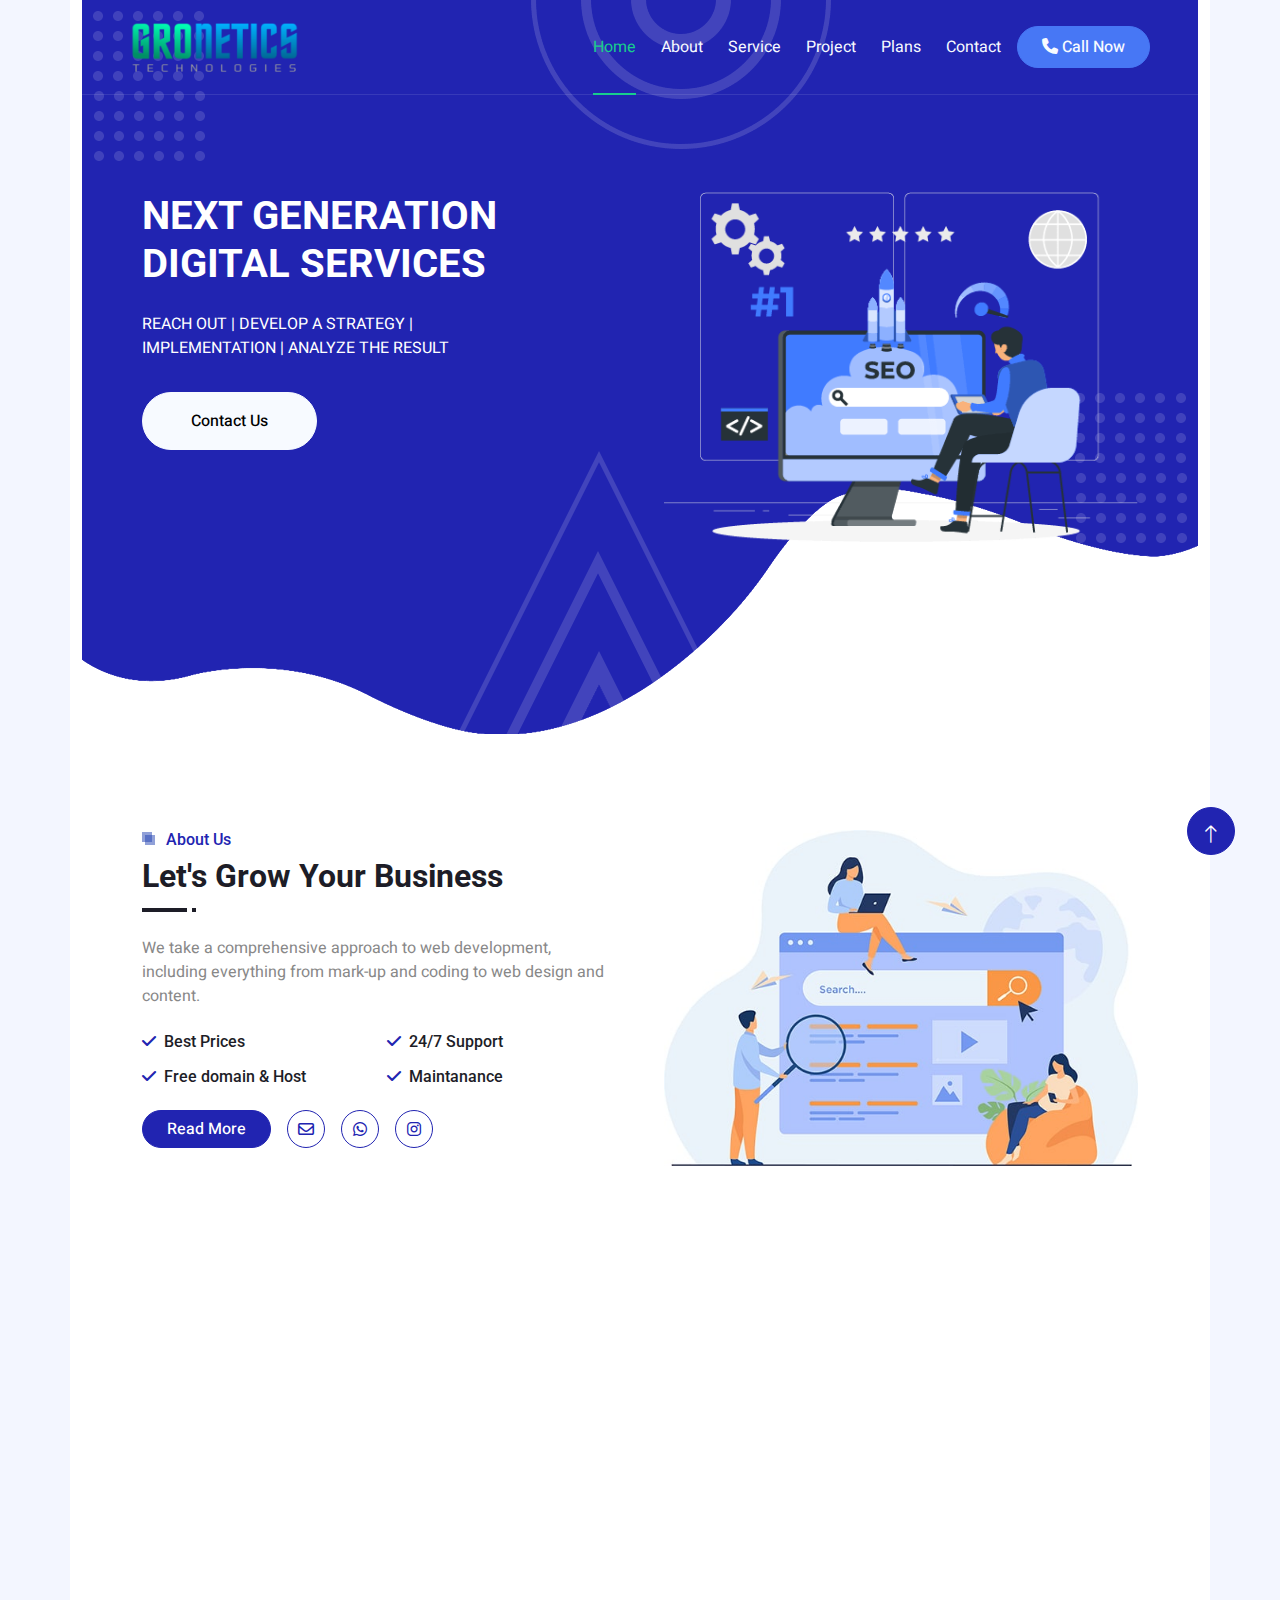
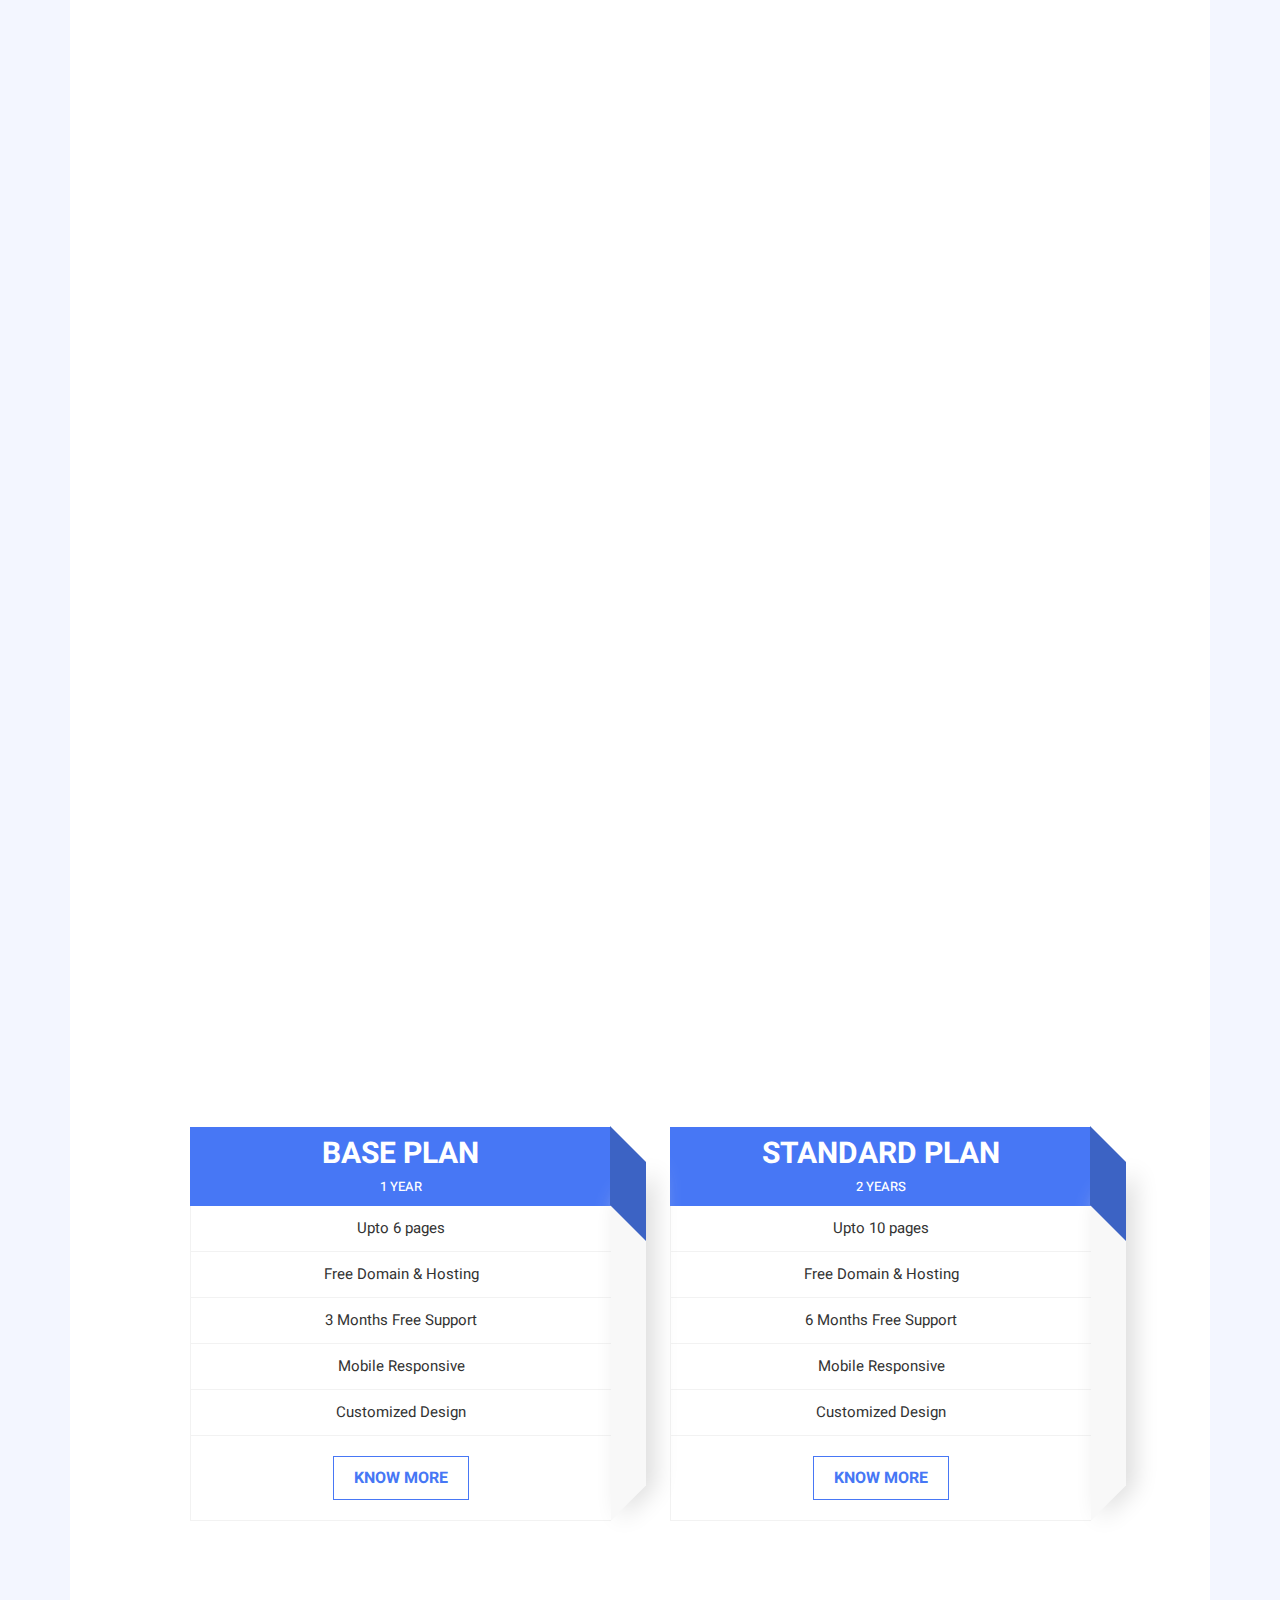
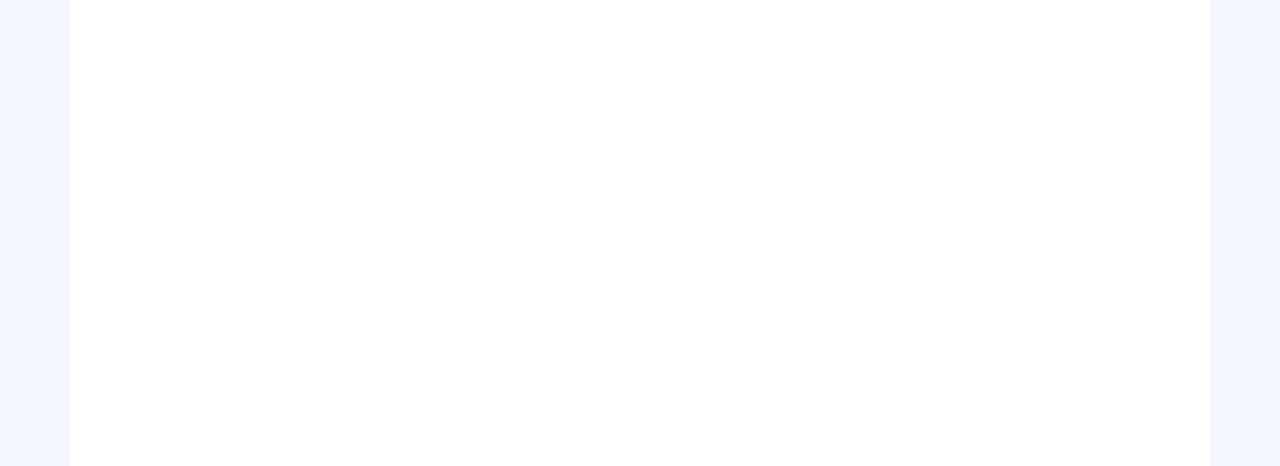
==== index.html @ 19e4a627 "Initial Commit" ====
<!DOCTYPE html>
<html lang="en">

<head>
    <meta charset="utf-8">
    <title>Gronetics Technologies</title>
    <meta content="width=device-width, initial-scale=1.0" name="viewport">
    <meta content="" name="keywords">
    <meta content="" name="description">

    <!-- Favicon -->
    <link href="img/GRONETICS_TECHNOLOGIES.png" rel="icon">

    <!-- Google Web Fonts -->
    <link rel="preconnect" href="https://fonts.googleapis.com">
    <link rel="preconnect" href="https://fonts.gstatic.com" crossorigin>
    <link href="https://fonts.googleapis.com/css2?family=Heebo:wght@400;500&family=Roboto:wght@400;500;700&display=swap"
        rel="stylesheet">

    <!-- Icon Font Stylesheet -->
    <link href="https://cdnjs.cloudflare.com/ajax/libs/font-awesome/5.10.0/css/all.min.css" rel="stylesheet">
    <link href="https://cdn.jsdelivr.net/npm/bootstrap-icons@1.4.1/font/bootstrap-icons.css" rel="stylesheet">

    <!-- Libraries Stylesheet -->
    <link href="lib/animate/animate.min.css" rel="stylesheet">
    <link href="lib/owlcarousel/assets/owl.carousel.min.css" rel="stylesheet">
    <link href="lib/lightbox/css/lightbox.min.css" rel="stylesheet">

    <!-- Customized Bootstrap Stylesheet -->
    <link href="css/bootstrap.min.css" rel="stylesheet">

    <!-- Template Stylesheet -->
    <link href="css/style.css" rel="stylesheet">
    <link rel="stylesheet" href="https://cdnjs.cloudflare.com/ajax/libs/font-awesome/6.4.0/css/all.min.css">
</head>

<body>
    <div class="container bg-white ">
        <!-- Spinner Start -->
        <div id="spinner"
            class="show bg-white position-fixed translate-middle w-100 vh-100 top-50 start-50 d-flex align-items-center justify-content-center">
            <div class="spinner-grow text-primary" style="width: 3rem; height: 3rem;" role="status">
                <span class="sr-only">Loading...</span>
            </div>
        </div>
        <!-- Spinner End -->


        <!-- Navbar & Hero Start -->
        <div class="container-xxl position-relative p-0">
            <nav class="navbar navbar-expand-lg navbar-light px-4 px-lg-5 py-3 py-lg-0">
                <a href="index.html" class="navbar-brand p-0">
                    <!-- <h1 class="m-0"><i class="fa fa-search me-2"></i>SEO<span class="fs-5">Master</span></h1> -->
                    <img src="img/Gronetics Technologies.png" alt="Logo">
                </a>
                <button class="navbar-toggler" type="button" data-bs-toggle="collapse" data-bs-target="#navbarCollapse">
                    <span class="fa fa-bars"></span>
                </button>
                <div class="collapse navbar-collapse" id="navbarCollapse">
                    <div class="navbar-nav ms-auto py-0">
                        <a href="index.html" class="nav-item nav-link active">Home</a>
                        <a href="about.html" class="nav-item nav-link">About</a>
                        <a href="service.html" class="nav-item nav-link">Service</a>
                        <a href="project.html" class="nav-item nav-link">Project</a>
                        <a href="plans.html" class="nav-item nav-link">Plans</a>
                        <a href="contact.html" class="nav-item nav-link">Contact</a>
                    </div>
                    <a href="tel:+918075538958" class="btn btn-secondary text-light rounded-pill py-2 px-4 ms-3"><i
                            class="fa-solid fa-phone"></i> Call Now</a>
                </div>
            </nav>

            <div class="container-xxl py-5 bg-primary hero-header mb-5">
                <div class="container my-5 py-5 px-lg-5">
                    <div class="row g-5 py-5">
                        <div class="col-lg-6 text-center text-lg-start">
                            <h1 class="text-white mb-4 animated zoomIn">NEXT GENERATION DIGITAL SERVICES</h1>
                            <p class="text-white pb-3 animated zoomIn"> REACH OUT | DEVELOP A STRATEGY | <br />
                                IMPLEMENTATION | ANALYZE THE RESULT</p>
                            <a href="contact.html"
                                class="btn btn-light py-sm-3 px-sm-5 rounded-pill me-3 animated slideInLeft">Contact
                                Us</a>
                        </div>
                        <div class="col-lg-6 text-center text-lg-start">
                            <img class="img-fluid" src="img/hero.png" alt="">
                        </div>
                    </div>
                </div>
            </div>
        </div>
        <!-- Navbar & Hero End -->




        <!-- About Start -->
        <div class="container-xxl py-5">
            <div class="container px-lg-5">
                <div class="row g-5">
                    <div class="col-lg-6 wow fadeInUp" data-wow-delay="0.1s">
                        <div class="section-title position-relative mb-4 pb-2">
                            <h6 class="position-relative text-primary ps-4">About Us</h6>
                            <h2 class="mt-2">Let's Grow Your Business</h2>
                        </div>
                        <p class="mb-4">We take a comprehensive approach to web development, including everything from
                            mark-up and coding to web design and content.</p>
                        <div class="row g-3">
                            <div class="col-sm-6">
                                <h6 class="mb-3"><i class="fa fa-check text-primary me-2"></i>Best Prices</h6>
                                <h6 class="mb-0"><i class="fa fa-check text-primary me-2"></i>Free domain & Host</h6>
                            </div>
                            <div class="col-sm-6">
                                <h6 class="mb-3"><i class="fa fa-check text-primary me-2"></i>24/7 Support</h6>
                                <h6 class="mb-0"><i class="fa fa-check text-primary me-2"></i>Maintanance</h6>
                            </div>
                        </div>
                        <div class="d-flex align-items-center mt-4">
                            <a class="btn btn-primary rounded-pill px-4 me-3" href="about.html">Read More</a>
                            <a class="btn btn-outline-primary btn-square me-3"
                                href="mailto:groneticstechnologies@gmail.com"><i class="fa-regular fa-envelope"></i></a>
                            <a class="btn btn-outline-primary btn-square me-3"
                                href="https://api.whatsapp.com/send?phone=+917907662026&text=Hello this is the starting message"><i
                                    class="fa-brands fa-whatsapp"></i></i></a>
                            <a class="btn btn-outline-primary btn-square"
                                href="https://instagram.com/gronetics?igshid=MzRlODBiNWFlZA=="><i
                                    class="fa-brands fa-instagram"></i></a>

                            
                        </div>
                    </div>
                    <div class="col-lg-6">
                        <img class="img-fluid wow zoomIn" data-wow-delay="0.5s" src="img/about.jpg">
                    </div>
                </div>
            </div>
        </div>
        <!-- About End -->


        <!-- Newsletter Start -->
        <div class="container-xxl bg-primary newsletter my-5 wow fadeInUp" data-wow-delay="0.1s">
            <div class="container px-lg-5">
                <div class="row align-items-center" style="height: 250px;">
                    <div class="col-12 col-md-6">
                        <h1 class="text-white">Ready to get started</h1>
                        <small class="text-white">Start building your brand with us</small>
                        <div class="position-relative w-100 mt-3">
                            <a href="tel:+918075538958"
                                class="btn btn-light py-sm-3 px-sm-5 rounded-pill me-3 animated slideInLeft"><i
                                    class="fa-solid fa-phone"></i> Call Now</a>

                        </div>
                    </div>
                    <div class="col-md-6 text-center mb-n5 d-none d-md-block">
                        <img class="img-fluid mt-5" style="height: 250px;" src="img/newsletter.png">
                    </div>
                </div>
            </div>
        </div>
        <!-- Newsletter End -->


        <!-- Service Start -->
        <div class="container-xxl py-5">
            <div class="container px-lg-5">
                <div class="section-title position-relative text-center mb-5 pb-2 wow fadeInUp" data-wow-delay="0.1s">
                    <h6 class="position-relative d-inline text-primary ps-4">Our Services</h6>
                    <h2 class="mt-2">What Solutions We Provide</h2>
                </div>
                <div class="row g-4">
                    <div class="col-lg-4 col-md-6 wow zoomIn" data-wow-delay="0.1s">
                        <div class="service-item d-flex flex-column justify-content-center text-center rounded">
                            <div class="service-icon flex-shrink-0">
                                <i class="fa-solid fa-pen-ruler fa-2x"></i>
                            </div>
                            <h5 class="mb-3">Web Design</h5>
                            <p>Includes the process of planning, conceptualizing, and implementing the plan for
                                designing a website</p>
                            <a class="btn px-3 mt-auto mx-auto" href="">Contact Us</a>
                        </div>
                    </div>
                    <div class="col-lg-4 col-md-6 wow zoomIn" data-wow-delay="0.3s">
                        <div class="service-item d-flex flex-column justify-content-center text-center rounded">
                            <div class="service-icon flex-shrink-0">
                                <i class="fa-solid fa-laptop-code fa-2x"></i>
                            </div>
                            <h5 class="mb-3">Web Development</h5>
                            <p>Range from developing a simple single static page of plain text to complex web
                                applications, electronic businesses, and social network services</p>
                            <a class="btn px-3 mt-auto mx-auto" href="">Contact Us</a>
                        </div>
                    </div>
                    <div class="col-lg-4 col-md-6 wow zoomIn" data-wow-delay="0.6s">
                        <div class="service-item d-flex flex-column justify-content-center text-center rounded">
                            <div class="service-icon flex-shrink-0">
                                <i class="fa-solid fa-chart-simple fa-2x"></i>
                            </div>
                            <h5 class="mb-3">SEO Optimization</h5>
                            <p>Aligning a website page with a search engine's ranking</p>
                            <a class="btn px-3 mt-auto mx-auto" href="">Contact Us</a>
                        </div>
                    </div>
                    <div class="col-lg-4 col-md-6 wow zoomIn" data-wow-delay="0.1s">
                        <div class="service-item d-flex flex-column justify-content-center text-center rounded">
                            <div class="service-icon flex-shrink-0">
                                <i class="fa-solid fa-chalkboard-user fa-2x"></i>
                            </div>
                            <h5 class="mb-3">Domain Consultancy</h5>
                            <p>Gives more targeted and specific online identity</p>
                            <a class="btn px-3 mt-auto mx-auto" href="">Contact Us</a>
                        </div>
                    </div>
                    <div class="col-lg-4 col-md-6 wow zoomIn" data-wow-delay="0.3s">
                        <div class="service-item d-flex flex-column justify-content-center text-center rounded">
                            <div class="service-icon flex-shrink-0">
                                <i class="fa-solid fa-compass-drafting fa-2x"></i>
                            </div>
                            <h5 class="mb-3">Logo Designing</h5>
                            <p>Creating the perfect visual brand mark for a company</p>
                            <a class="btn px-3 mt-auto mx-auto" href="">Contact Us</a>
                        </div>
                    </div>
                    <div class="col-lg-4 col-md-6 wow zoomIn" data-wow-delay="0.6s">
                        <div class="service-item d-flex flex-column justify-content-center text-center rounded">
                            <div class="service-icon flex-shrink-0">
                                <i class="fa-solid fa-mobile-button fa-2x"></i>
                            </div>
                            <h5 class="mb-3">App Development</h5>
                            <p>Creating software applications that run on a mobile device</p>
                            <a class="btn px-3 mt-auto mx-auto" href="">Contact Us</a>
                        </div>
                    </div>
                </div>
            </div>
        </div>
        <!-- Service End -->


        <!-- Portfolio Start -->
       <!-- <div class="container-xxl py-5">
            <div class="container px-lg-5">
                <div class="section-title position-relative text-center mb-5 pb-2 wow fadeInUp" data-wow-delay="0.1s">
                    <h6 class="position-relative d-inline text-primary ps-4">Our Clients</h6>
                    <h2 class="mt-2">Meet Our Clients</h2>
                </div>
                 <div class="row g-4 portfolio-container">
                    <div class="col-lg-4 col-md-6 portfolio-item first wow zoomIn" data-wow-delay="0.1s">
                        <div class="position-relative rounded overflow-hidden">
                            <div class="portfolio-overlay">
                                <a class="btn btn-light" href="img/portfolio-1.jpg" data-lightbox="portfolio"><i
                                        class="fa fa-plus fa-2x text-primary"></i></a>
                                <div class="mt-auto">
                                    <small class="text-white"><i class="fa fa-folder me-2"></i>Web Design</small>
                                    <a class="h5 d-block text-white mt-1 mb-0" href="">Project Name</a>
                                </div>
                            </div>
                        </div>
                    </div>
                    <div class="col-lg-4 col-md-6 portfolio-item second wow zoomIn" data-wow-delay="0.3s">
                        <div class="position-relative rounded overflow-hidden">
                            <div class="portfolio-overlay">
                                <a class="btn btn-light" href="img/portfolio-2.jpg" data-lightbox="portfolio"><i
                                        class="fa fa-plus fa-2x text-primary"></i></a>
                                <div class="mt-auto">
                                    <small class="text-white"><i class="fa fa-folder me-2"></i>Web Design</small>
                                    <a class="h5 d-block text-white mt-1 mb-0" href="">Project Name</a>
                                </div>
                            </div>
                        </div>
                    </div>
                    <div class="col-lg-4 col-md-6 portfolio-item first wow zoomIn" data-wow-delay="0.6s">
                        <div class="position-relative rounded overflow-hidden">
                            <div class="portfolio-overlay">
                                <a class="btn btn-light" href="img/portfolio-3.jpg" data-lightbox="portfolio"><i
                                        class="fa fa-plus fa-2x text-primary"></i></a>
                                <div class="mt-auto">
                                    <small class="text-white"><i class="fa fa-folder me-2"></i>Web Design</small>
                                    <a class="h5 d-block text-white mt-1 mb-0" href="">Project Name</a>
                                </div>
                            </div>
                        </div>
                    </div>
                    <div class="col-lg-4 col-md-6 portfolio-item second wow zoomIn" data-wow-delay="0.1s">
                        <div class="position-relative rounded overflow-hidden">
                            <img class="img-fluid w-100" src="img/portfolio-4.jpg" alt="">
                            <div class="portfolio-overlay">
                                <a class="btn btn-light" href="img/portfolio-4.jpg" data-lightbox="portfolio"><i
                                        class="fa fa-plus fa-2x text-primary"></i></a>
                                <div class="mt-auto">
                                    <small class="text-white"><i class="fa fa-folder me-2"></i>Web Design</small>
                                    <a class="h5 d-block text-white mt-1 mb-0" href="">Project Name</a>
                                </div>
                            </div>
                        </div>
                    </div>
                    <div class="col-lg-4 col-md-6 portfolio-item first wow zoomIn" data-wow-delay="0.3s">
                        <div class="position-relative rounded overflow-hidden">
                            <img class="img-fluid w-100" src="img/portfolio-5.jpg" alt="">
                            <div class="portfolio-overlay">
                                <a class="btn btn-light" href="img/portfolio-5.jpg" data-lightbox="portfolio"><i
                                        class="fa fa-plus fa-2x text-primary"></i></a>
                                <div class="mt-auto">
                                    <small class="text-white"><i class="fa fa-folder me-2"></i>Web Design</small>
                                    <a class="h5 d-block text-white mt-1 mb-0" href="">Project Name</a>
                                </div>
                            </div>
                        </div>
                    </div>
                    <div class="col-lg-4 col-md-6 portfolio-item second wow zoomIn" data-wow-delay="0.6s">
                        <div class="position-relative rounded overflow-hidden">
                            <img class="img-fluid w-100" src="img/portfolio-6.jpg" alt="">
                            <div class="portfolio-overlay">
                                <a class="btn btn-light" href="img/portfolio-6.jpg" data-lightbox="portfolio"><i
                                        class="fa fa-plus fa-2x text-primary"></i></a>
                                <div class="mt-auto">
                                    <small class="text-white"><i class="fa fa-folder me-2"></i>Web Design</small>
                                    <a class="h5 d-block text-white mt-1 mb-0" href="">Project Name</a>
                                </div>
                            </div>
                        </div>
                    </div>
                </div>
            </div>
        </div> -->
        <!-- Portfolio End -->


        <!-- Clients Start -->
        <!-- <div class="container-xxl py-5">
            <div class="container px-lg-5">
                <div class="section-title position-relative text-center mb-5 pb-2 wow fadeInUp" data-wow-delay="0.1s">
                    <h6 class="position-relative d-inline text-primary ps-4">Our Clients</h6>
                    <h2 class="mt-2">Meet Our Clients</h2>
                </div>


                <div class="container-xxl bg-primary testimonial py-5 wow fadeInUp" data-wow-delay="0.1s"
                    style="margin: 6rem 0;">
                    <div class="container py-5 px-lg-5">
                        <div class="owl-carousel testimonial-carousel">

                            <div class="testimonial-item bg-transparent border rounded text-white p-4">
                                <div>
                                    <img src="./img/cakee.png" alt="" class="image" style="height: 200px;">
                                </div>
                            </div>
                            <div class="testimonial-item bg-transparent border rounded text-white p-4">
                                <div>
                                    <img src="/img/Gronetics Technologies.png" alt="" class="image"
                                        style="height: 200px;">
                                </div>
                            </div>
                            <div class="testimonial-item bg-transparent border rounded text-white p-4">
                                <div>
                                    <img src="./img/friends-polymers-logo-png.png" alt="" class="image"
                                        style="height: 200px;">
                                </div>
                            </div>
                            <div class="testimonial-item bg-transparent border rounded text-white p-4">
                                <div>
                                    <img src="/img/Gronetics Technologies.png" alt="" class="image"
                                        style="height: 200px;">
                                </div>
                            </div>
                        </div>
                    </div>
                </div>

            </div>
        </div> -->
        <!-- Clients End -->



        <!-- Plans -->
        <div class="container-xxl py-5">
            <div class="container px-lg-5">
                <div class="section-title position-relative text-center mb-5 pb-2 wow fadeInUp" data-wow-delay="0.1s">
                    <h6 class="position-relative d-inline text-primary ps-4">Our Plans</h6>
                    <h2 class="mt-2">Choose your plan</h2>
                </div>

                <div class="container">
                    <div class="row ms-4">
                        <div class="col-md-6 col-sm-6 ">
                            <div class="pricingTable">
                                <div class="pricing_heading">
                                    <span class="value text-white">
                                        BASE PLAN
                                        <span class="month">1 Year</span>
                                    </span>
                                </div>
                                <div class="content">
                                    <ul>
                                        <li>Upto 6 pages</li>
                                        <li>Free Domain & Hosting</li>
                                        <li>3 Months Free Support</li>
                                        <li>Mobile Responsive</li>
                                        <li>Customized Design</li>
                                    </ul>
                                    <div class="link">
                                        <a href="plans.html">Know more</a>
                                    </div>
                                </div>
                            </div>
                        </div>

                        <div class="col-md-6 col-sm-6">
                            <div class="pricingTable">
                                <div class="pricing_heading">
                                    <span class="value text-white">
                                        STANDARD PLAN
                                        <span class="month">2 Years</span>
                                    </span>
                                </div>
                                <div class="content">
                                    <ul>
                                        <li>Upto 10 pages</li>
                                        <li>Free Domain & Hosting</li>
                                        <li>6 Months Free Support</li>
                                        <li>Mobile Responsive</li>
                                        <li>Customized Design</li>
                                    </ul>
                                    <div class="link">
                                        <a href="plans.html">Know more</a>
                                    </div>
                                </div>
                            </div>
                        </div>
                    </div>
                </div>


            </div>
        </div>
        <!-- Team End -->


        <!-- Footer Start -->
        <div class="container-fluid bg-primary text-light footer mt-5 pt-5 wow fadeIn" data-wow-delay="0.1s">
            <div class="container py-5 px-lg-5">
                <div class="row g-5">
                    <div class="col-md-6 col-lg-4">
                        <h5 class="text-white mb-4">Get In Touch</h5>
                        <p><i class="fa fa-map-marker-alt me-3"></i>Koyilandy, Kozhikode, Kerala</p>
                        <p><i class="fa fa-phone-alt me-3"></i>+91 8075538958</p>
                        <p><i class="fa fa-envelope me-3"></i>groneticsinfo@gmail.com</p>
                        <div class="d-flex pt-2">
                            <a class="btn btn-outline-light btn-social" href="https://api.whatsapp.com/send?phone=+917907662026&text=Hello this is the starting message"><i class="fab fa-whatsapp"></i></a>
                            <a class="btn btn-outline-light btn-social" href="https://instagram.com/gronetics?igshid=MzRlODBiNWFlZA=="><i class="fab fa-instagram"></i></a>
                            <a class="btn btn-outline-light btn-social" href="mailto:groneticstechnologies@gmail.com"><i class="fa-solid fa-envelope"></i></a>


                            
                        </div>
                    </div>
                    <div class="col-md-6 col-lg-4">
                        <h5 class="text-white mb-4">Popular Link</h5>
                        <a class="btn btn-link" href="about.html">About Us</a>
                        <a class="btn btn-link" href="service.html">Services</a>
                        <a class="btn btn-link" href="project.html">Projects</a>
                        <a class="btn btn-link" href="plans.html">Plans</a>
                        <a class="btn btn-link" href="contact.html">Contact Us</a>

                    </div>
                    
                    <div class="col-md-6 col-lg-4">
                        <h5 class="text-white mb-4">Gronetics Technologies</h5>
                        <p>Start building your brand with us</p>
                        <!-- <div class="position-relative w-100 mt-3">
                            <input class="form-control border-0 rounded-pill w-100 ps-4 pe-5" type="text"
                                placeholder="Your Email" style="height: 48px;">
                            <button type="button" class="btn shadow-none position-absolute top-0 end-0 mt-1 me-2"><i
                                    class="fa fa-paper-plane text-primary fs-4"></i></button>
                        </div> -->
                        <div class="position-relative w-100 mt-5">
                            <a href="tel:+918075538958"
                                class="btn btn-light py-sm-3 px-sm-5 rounded-pill me-3 animated slideInLeft"><i
                                    class="fa-solid fa-phone"></i> Call Now</a>

                        </div>
                    </div>
                </div>
            </div>
            <div class="container px-lg-5">
                <div class="copyright">
                    <div class="row">
                        <div class="col-md-6 text-center text-md-start mb-3 mb-md-0">
                            &copy; <a class="border-bottom" href="https://gronetics.in">Gronetics Technologies</a>, All Right Reserved.

                            <!--/*** This template is free as long as you keep the footer author’s credit link/attribution link/backlink. If you'd like to use the template without the footer author’s credit link/attribution link/backlink, you can purchase the Credit Removal License from "https://htmlcodex.com/credit-removal". Thank you for your support. ***/-->
                            A <a class="border-bottom" href="">GROFBIS</a> Initiative
                        </div>
                        <div class="col-md-6 text-center text-md-end">
                            <div class="footer-menu">
                                <a href="index.html">Home</a>
                                <a href="terms&conditions.html">Terms & Conditions</a>
                                
                            </div>
                        </div>
                    </div>
                </div>
            </div>
        </div>
        <!-- Footer End -->


        <!-- Back to Top -->
        <a href="#" class="btn btn-lg btn-primary btn-lg-square back-to-top pt-2"><i class="bi bi-arrow-up"></i></a>
    </div>

    <!-- JavaScript Libraries -->
    <script src="https://code.jquery.com/jquery-3.4.1.min.js"></script>
    <script src="https://cdn.jsdelivr.net/npm/bootstrap@5.0.0/dist/js/bootstrap.bundle.min.js"></script>
    <script src="lib/wow/wow.min.js"></script>
    <script src="lib/easing/easing.min.js"></script>
    <script src="lib/waypoints/waypoints.min.js"></script>
    <script src="lib/owlcarousel/owl.carousel.min.js"></script>
    <script src="lib/isotope/isotope.pkgd.min.js"></script>
    <script src="lib/lightbox/js/lightbox.min.js"></script>

    <!-- Template Javascript -->
    <script src="js/main.js"></script>
</body>

</html>
---- css/style.css ----
/********** Template CSS **********/
:root {
    --primary: #4777F5;
    --secondary: #18cd8d;
    --light: #F7FAFF;
    --dark: #1D1D27;
    width: 100%;
    height: 100%;
    margin: 0px;
    padding: 0px;
    overflow-x: hidden; 
}




/*** Spinner ***/
#spinner {
    opacity: 0;
    visibility: hidden;
    transition: opacity .5s ease-out, visibility 0s linear .5s;
    z-index: 99999;
}

#spinner.show {
    transition: opacity .5s ease-out, visibility 0s linear 0s;
    visibility: visible;
    opacity: 1;
}

.back-to-top {
    position: fixed;
    display: none;
    right: 45px;
    bottom: 45px;
    z-index: 99;
}


/*** Heading ***/
h1,
h2,
h3,
.fw-bold {
    font-weight: 700 !important;
}

h4,
h5,
h6,
.fw-medium {
    font-weight: 500 !important;
}


/*** Button ***/
.btn {
    font-weight: 500;
    transition: .5s;
}

.btn-square {
    width: 38px;
    height: 38px;
}

.btn-sm-square {
    width: 32px;
    height: 32px;
}

.btn-lg-square {
    width: 48px;
    height: 48px;
}

.btn-square,
.btn-sm-square,
.btn-lg-square {
    padding: 0;
    display: flex;
    align-items: center;
    justify-content: center;
    font-weight: normal;
    border-radius: 50px;
}


/*** Navbar ***/
.navbar-light .navbar-nav .nav-link {
    position: relative;
    margin-left: 25px;
    padding: 35px 0;
    color: var(--light) !important;
    outline: none;
    transition: .5s;
}

.sticky-top.navbar-light .navbar-nav .nav-link {
    padding: 20px 0;
    color: var(--dark) !important;
}

.navbar-light .navbar-nav .nav-link:hover,
.navbar-light .navbar-nav .nav-link.active {
    color: var(--secondary) !important;
}

.navbar-light .navbar-brand h1 {
    color: #FFFFFF;
}

.navbar-light .navbar-brand img {
    max-height: 60px;
    transition: .5s;
}

.sticky-top.navbar-light .navbar-brand img {
    max-height: 45px;
}

@media (max-width: 991.98px) {
    .sticky-top.navbar-light {
        position: relative;
        background: #FFFFFF;
    }

    .navbar-light .navbar-collapse {
        margin-top: 15px;
        border-top: 1px solid #DDDDDD;
    }

    .navbar-light .navbar-nav .nav-link,
    .sticky-top.navbar-light .navbar-nav .nav-link {
        padding: 10px 0;
        margin-left: 0;
        color: var(--dark) !important;
    }

    .navbar-light .navbar-brand h1 {
        color: var(--primary);
    }

    .navbar-light .navbar-brand img {
        max-height: 45px;
    }
}

@media (min-width: 992px) {
    .navbar-light {
        position: absolute;
        width: 100%;
        top: 0;
        left: 0;
        border-bottom: 1px solid rgba(256, 256, 256, .1);
        z-index: 999;
    }
    
    .sticky-top.navbar-light {
        position: fixed;
        background: #FFFFFF;
    }

    .navbar-light .navbar-nav .nav-link::before {
        position: absolute;
        content: "";
        width: 0;
        height: 2px;
        bottom: -1px;
        left: 50%;
        background: var(--secondary);
        transition: .5s;
    }

    .navbar-light .navbar-nav .nav-link:hover::before,
    .navbar-light .navbar-nav .nav-link.active::before {
        width: 100%;
        left: 0;
    }

    .navbar-light .navbar-nav .nav-link.nav-contact::before {
        display: none;
    }

    .sticky-top.navbar-light .navbar-brand h1 {
        color: var(--primary);
    }
}


/*** Hero Header ***/
.hero-header {
    background:
        url(../img/bg-dot.png),
        url(../img/bg-dot.png),
        url(../img/bg-round.png),
        url(../img/bg-tree.png),
        url(../img/bg-bottom-hero.png);
    background-position:
        10px 10px,
        bottom 190px right 10px,
        left 55% top -1px,
        left 45% bottom -1px,
        center bottom -1px;
    background-repeat: no-repeat;
}


/*** Section Title ***/
.section-title::before {
    position: absolute;
    content: "";
    width: 45px;
    height: 4px;
    bottom: 0;
    left: 0;
    background: var(--dark);
}

.section-title::after {
    position: absolute;
    content: "";
    width: 4px;
    height: 4px;
    bottom: 0;
    left: 50px;
    background: var(--dark);
}

.section-title.text-center::before {
    left: 50%;
    margin-left: -25px;
}

.section-title.text-center::after {
    left: 50%;
    margin-left: 25px;
}

.section-title h6::before,
.section-title h6::after {
    position: absolute;
    content: "";
    width: 10px;
    height: 10px;
    top: 2px;
    left: 0;
    background: rgba(33, 66, 177, .5);
}

.section-title h6::after {
    top: 5px;
    left: 3px;
}


/*** Service ***/
.service-item {
    position: relative;
    height: 350px;
    padding: 30px 25px;
    background: #FFFFFF;
    box-shadow: 0 0 45px rgba(0, 0, 0, .08);
    transition: .5s;
}

.service-item:hover {
    background: var(--primary);
}

.service-item .service-icon {
    margin: 0 auto 20px auto;
    width: 90px;
    height: 90px;
    display: flex;
    align-items: center;
    justify-content: center;
    color: var(--light);
    background: url(../img/icon-shape-primary.png) center center no-repeat;
    transition: .5s;
}

.service-item:hover .service-icon {
    color: var(--primary);
    background: url(../img/icon-shape-white.png);
}

.service-item h5,
.service-item p {
    transition: .5s;
}

.service-item:hover h5,
.service-item:hover p {
    color: var(--light);
}

.service-item a.btn {
    position: relative;
    display: flex;
    color: var(--primary);
    transition: .5s;
    z-index: 1;
}

.service-item:hover a.btn {
    color: var(--primary);
}

.service-item a.btn::before {
    position: absolute;
    content: "";
    width: 35px;
    height: 35px;
    top: 0;
    left: 0;
    border-radius: 35px;
    background: #DDDDDD;
    transition: .5s;
    z-index: -1;
}

.service-item:hover a.btn::before {
    width: 100%;
    background: var(--light);
}


/*** Testimonial ***/
.newsletter,
.testimonial {
    background:
        url(../img/bg-top.png),
        url(../img/bg-bottom.png);
    background-position:
        left top,
        right bottom;
    background-repeat: no-repeat;
}

.testimonial-carousel .owl-item .testimonial-item,
.testimonial-carousel .owl-item.center .testimonial-item * {
    transition: .5s;
}

.testimonial-carousel .owl-item.center .testimonial-item {
    background: var(--light) !important;
    border-color: var(--light);
}

.testimonial-carousel .owl-item.center .testimonial-item * {
    color: #888888;
}

.testimonial-carousel .owl-item.center .testimonial-item i {
    color: var(--primary) !important;
}

.testimonial-carousel .owl-item.center .testimonial-item h6 {
    color: var(--dark) !important;
}


/*** Team ***/
.team-item {
    position: relative;
    transition: .5s;
    z-index: 1;
}

.team-item::after {
    position: absolute;
    content: "";
    top: 3rem;
    right: 3rem;
    bottom: 0;
    left: 0;
    border-radius: 10px;
    background: #FFFFFF;
    box-shadow: 0 0 45px rgba(0, 0, 0, .1);
    transition: .5s;
    z-index: -1;
}

.team-item:hover::after {
    background: var(--primary);
}

.team-item h5,
.team-item small {
    transition: .5s;
}

.team-item:hover h5,
.team-item:hover small {
    color: var(--light);
}


/*** Project Portfolio ***/
#portfolio-flters .btn {
    position: relative;
    display: inline-block;
    margin: 10px 4px 0 4px;
    transition: .5s;
}

#portfolio-flters .btn::after {
    position: absolute;
    content: "";
    right: -1px;
    bottom: -1px;
    border-left: 20px solid transparent;
    border-right: 0 solid transparent;
    border-bottom: 50px solid #FFFFFF;
}

#portfolio-flters .btn:hover,
#portfolio-flters .btn.active {
    color: var(--light);
    background: var(--primary);
}

.portfolio-overlay {
    position: absolute;
    display: flex;
    flex-direction: column;
    justify-content: center;
    width: 100%;
    height: 100%;
    padding: 30px;
    top: 0;
    left: 0;
    background: var(--primary);
    transition: .5s;
    z-index: 1;
    opacity: 0;
}

.portfolio-item:hover .portfolio-overlay {
    opacity: 1;
}

.portfolio-item .btn {
    position: absolute;
    width: 90px;
    height: 90px;
    top: 0px;
    right: 0px;
    display: flex;
    align-items: center;
    justify-content: center;
    background: url(../img/icon-shape-white.png) center center no-repeat;
    border: none;
    transition: .5s;
    opacity: 0;
    z-index: 2;
}

.portfolio-item:hover .btn {
    opacity: 1;
    transition-delay: .15s;
}


/*** Footer ***/
.footer {
    background: url(../img/footer.png) center center no-repeat;
    background-size: contain;
}

.footer .btn.btn-social {
    margin-right: 5px;
    width: 40px;
    height: 40px;
    display: flex;
    align-items: center;
    justify-content: center;
    color: var(--light);
    border: 1px solid rgba(256, 256, 256, .1);
    border-radius: 40px;
    transition: .3s;
}

.footer .btn.btn-social:hover {
    color: var(--primary);
}

.footer .btn.btn-link {
    display: block;
    margin-bottom: 10px;
    padding: 0;
    text-align: left;
    color: var(--light);
    font-weight: normal;
    transition: .3s;
}

.footer .btn.btn-link::before {
    position: relative;
    content: "\f105";
    font-family: "Font Awesome 5 Free";
    font-weight: 900;
    margin-right: 10px;
}

.footer .btn.btn-link:hover {
    letter-spacing: 1px;
    box-shadow: none;
}

.footer .copyright {
    padding: 25px 0;
    font-size: 14px;
    border-top: 1px solid rgba(256, 256, 256, .1);
}

.footer .copyright a {
    color: var(--light);
}

.footer .footer-menu a {
    margin-right: 15px;
    padding-right: 15px;
    border-right: 1px solid rgba(255, 255, 255, .1);
}

.footer .footer-menu a:last-child {
    margin-right: 0;
    padding-right: 0;
    border-right: none;
}





.pricingTable{
    margin-top:30px;
    text-align: center;
    position: relative;
}
.pricingTable .pricing_heading:after{
    content: "";
    width: 36px;
    height: 20%;
    background:#3c63c4;
    position: absolute;
    top: -1px;
    right: 0;
    z-index: 2;
    transform: skewY(45deg) translateY(18px);
    transition: all 0.4s ease 0s;
}
.pricingTable .title{
    font-size: 20px;
    font-weight: 700;
    line-height: 30px;
    color: #000;
    text-transform: uppercase;
    background: #4777F5;
    padding: 15px 0 0;
    margin: 0 35px 0 0;
    transition: all 0.4s ease 0s;
}
.pricingTable .value{
    display: block;
    font-size: 30px;
    font-weight: 700;
    color: #000;
    background: #4777F5;
    padding: 5px 0 10px;
    margin: 0 35px 0 0;
    transition: all 0.4s ease 0s;
}
.pricingTable:hover .title,
.pricingTable:hover .value{
    color: #fff;
}
.pricingTable .month{
    display: block;
    font-size: 13px;
    font-weight: 500;
    color: #fff;
    text-transform: uppercase;
}
.pricingTable .content{
    border-left: 1px solid #f2f2f2;
    position: relative;
}
.pricingTable .content:after{
    content: "";
    width: 35px;
    height: 100%;
    background: #f8f8f8;
    box-shadow: 9px 9px 20px #ddd;
    position: absolute;
    top: 0;
    right: 0;
    z-index: 1;
    transform: skewY(-45deg) translateY(-18px);
    transition: all 0.4s ease 0s;
}
.pricingTable .content ul{
    padding: 0;
    margin: 0 35px 0 0;
    list-style: none;
    background: #fff;
}
.pricingTable .content ul li{
    display: block;
    font-size: 15px;
    color: #333;
    line-height: 23px;
    padding: 11px 0;
    border-bottom: 1px solid #f2f2f2;
}
.pricingTable .link{
    background: #fff;
    padding: 20px 0;
    margin-right: 35px;
    border-bottom: 1px solid #f2f2f2;
}
.pricingTable .link a{
    display: inline-block;
    padding: 9px 20px;
    font-weight: 700;
    color: #4777F5;
    text-transform: uppercase;
    border: 1px solid #4777F5;
    background: #fff;
    transition: all 0.4s ease 0s;
}
.pricingTable:hover .link a{
    color: #fff;
    background: #06D6A0;
    border: 1px solid #06D6A0;
}
.pricingTable:hover .pricing_heading:after,
.pricingTable:hover .title,
.pricingTable:hover .value,
.pricingTable:hover .p-head{
    background:#06D6A0;
}
@media only screen and (max-width: 990px){
    .pricingTable{
        margin-bottom: 35px;
    }
}

.hov:hover{
    background-color: #18cd8d;
}

@media (max-width: 400px){


}

.p-head{
    display: block;
    font-size: 30px;
    font-weight: 700;
    color: #000;
    background: #4777F5;
    padding: 10px 0 10px;
    margin: 0 35px 0 0;
    transition: all 0.4s ease 0s;
    
}

.image{
    object-fit: contain;
    aspect-ratio: 3/2;
}
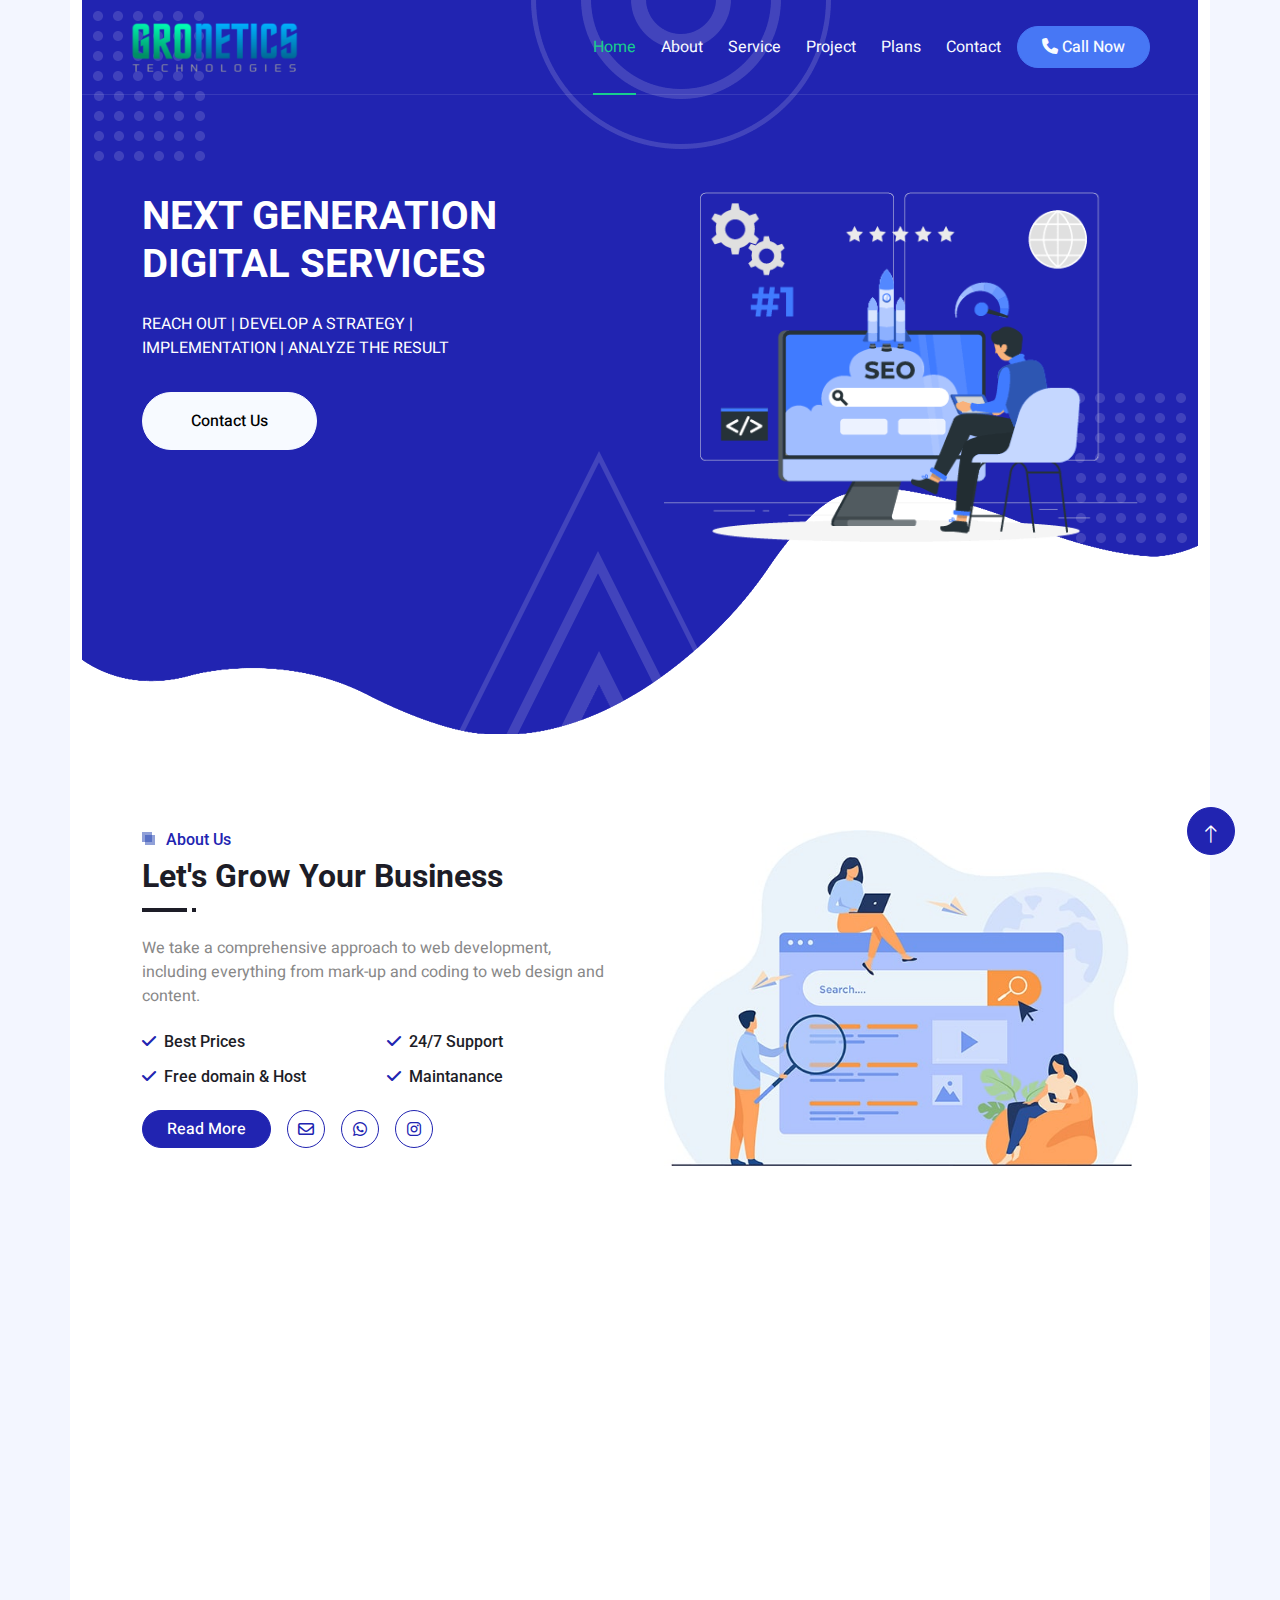
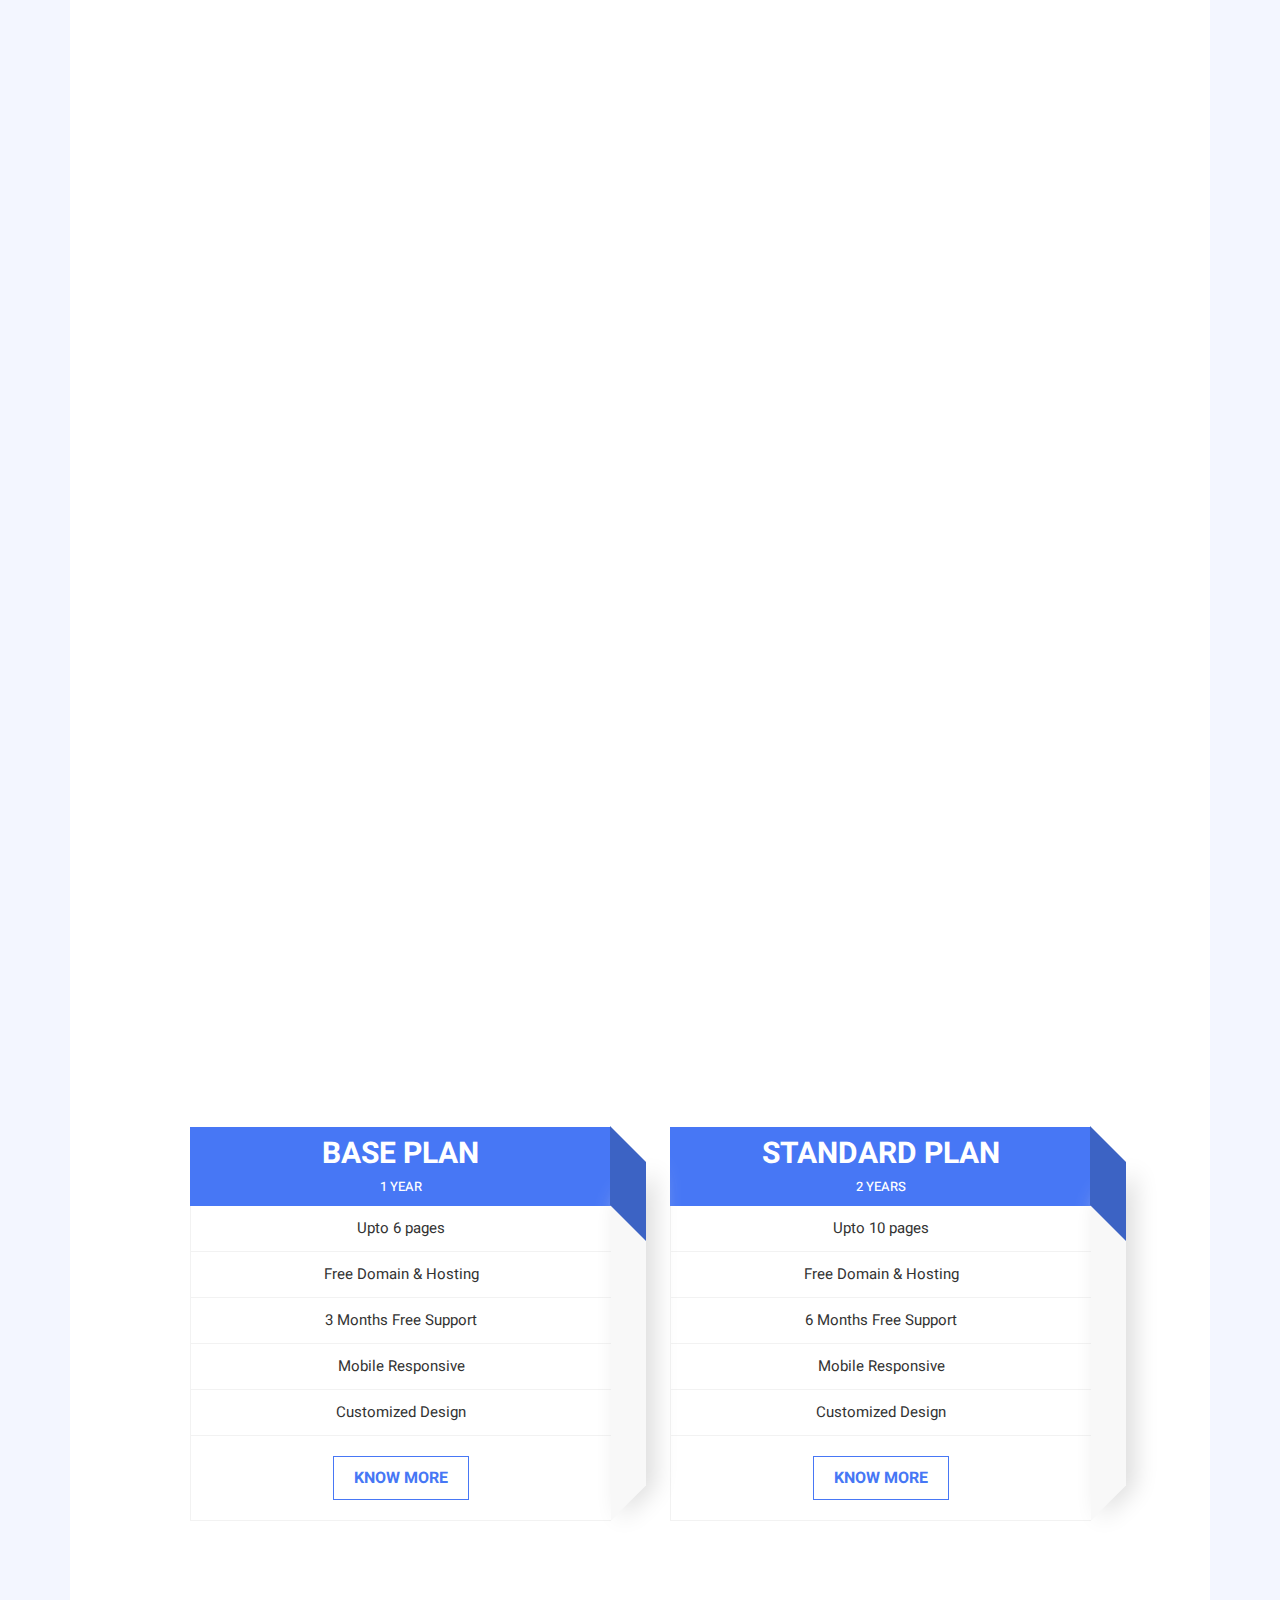
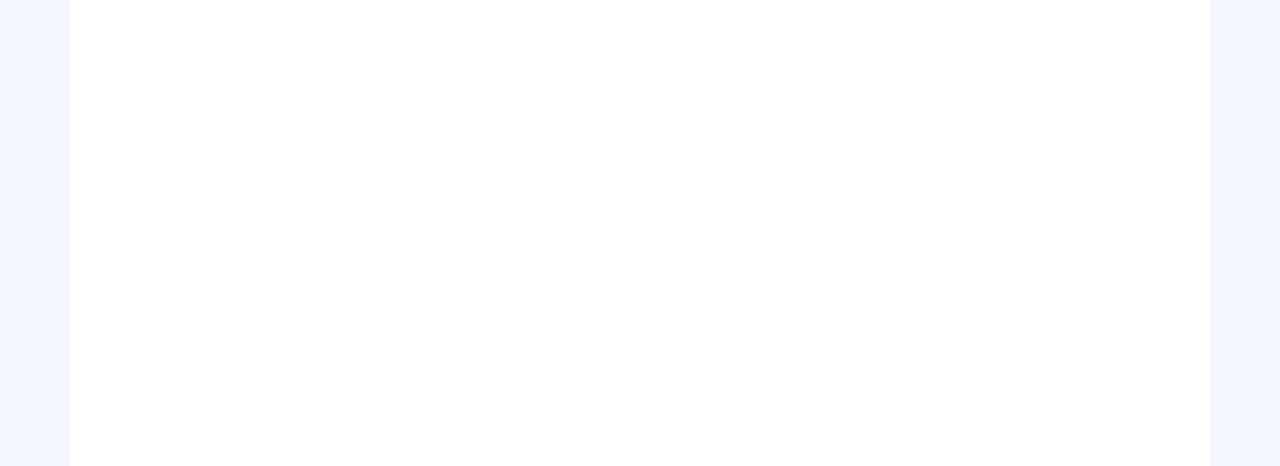
==== commit e9c8a2e5: "WhatsApp message updated" ====
--- a/index.html
+++ b/index.html
@@ -119,7 +119,7 @@
                             <a class="btn btn-outline-primary btn-square me-3"
                                 href="mailto:groneticstechnologies@gmail.com"><i class="fa-regular fa-envelope"></i></a>
                             <a class="btn btn-outline-primary btn-square me-3"
-                                href="https://api.whatsapp.com/send?phone=+917907662026&text=Hello this is the starting message"><i
+                                href="https://api.whatsapp.com/send?phone=+917907662026&text=Enquiry from Gronetics-web"><i
                                     class="fa-brands fa-whatsapp"></i></i></a>
                             <a class="btn btn-outline-primary btn-square"
                                 href="https://instagram.com/gronetics?igshid=MzRlODBiNWFlZA=="><i
@@ -446,7 +446,7 @@
                         <p><i class="fa fa-phone-alt me-3"></i>+91 8075538958</p>
                         <p><i class="fa fa-envelope me-3"></i>groneticsinfo@gmail.com</p>
                         <div class="d-flex pt-2">
-                            <a class="btn btn-outline-light btn-social" href="https://api.whatsapp.com/send?phone=+917907662026&text=Hello this is the starting message"><i class="fab fa-whatsapp"></i></a>
+                            <a class="btn btn-outline-light btn-social" href="https://api.whatsapp.com/send?phone=+917907662026&text=Enquiry from gronetics-web"><i class="fab fa-whatsapp"></i></a>
                             <a class="btn btn-outline-light btn-social" href="https://instagram.com/gronetics?igshid=MzRlODBiNWFlZA=="><i class="fab fa-instagram"></i></a>
                             <a class="btn btn-outline-light btn-social" href="mailto:groneticstechnologies@gmail.com"><i class="fa-solid fa-envelope"></i></a>
 
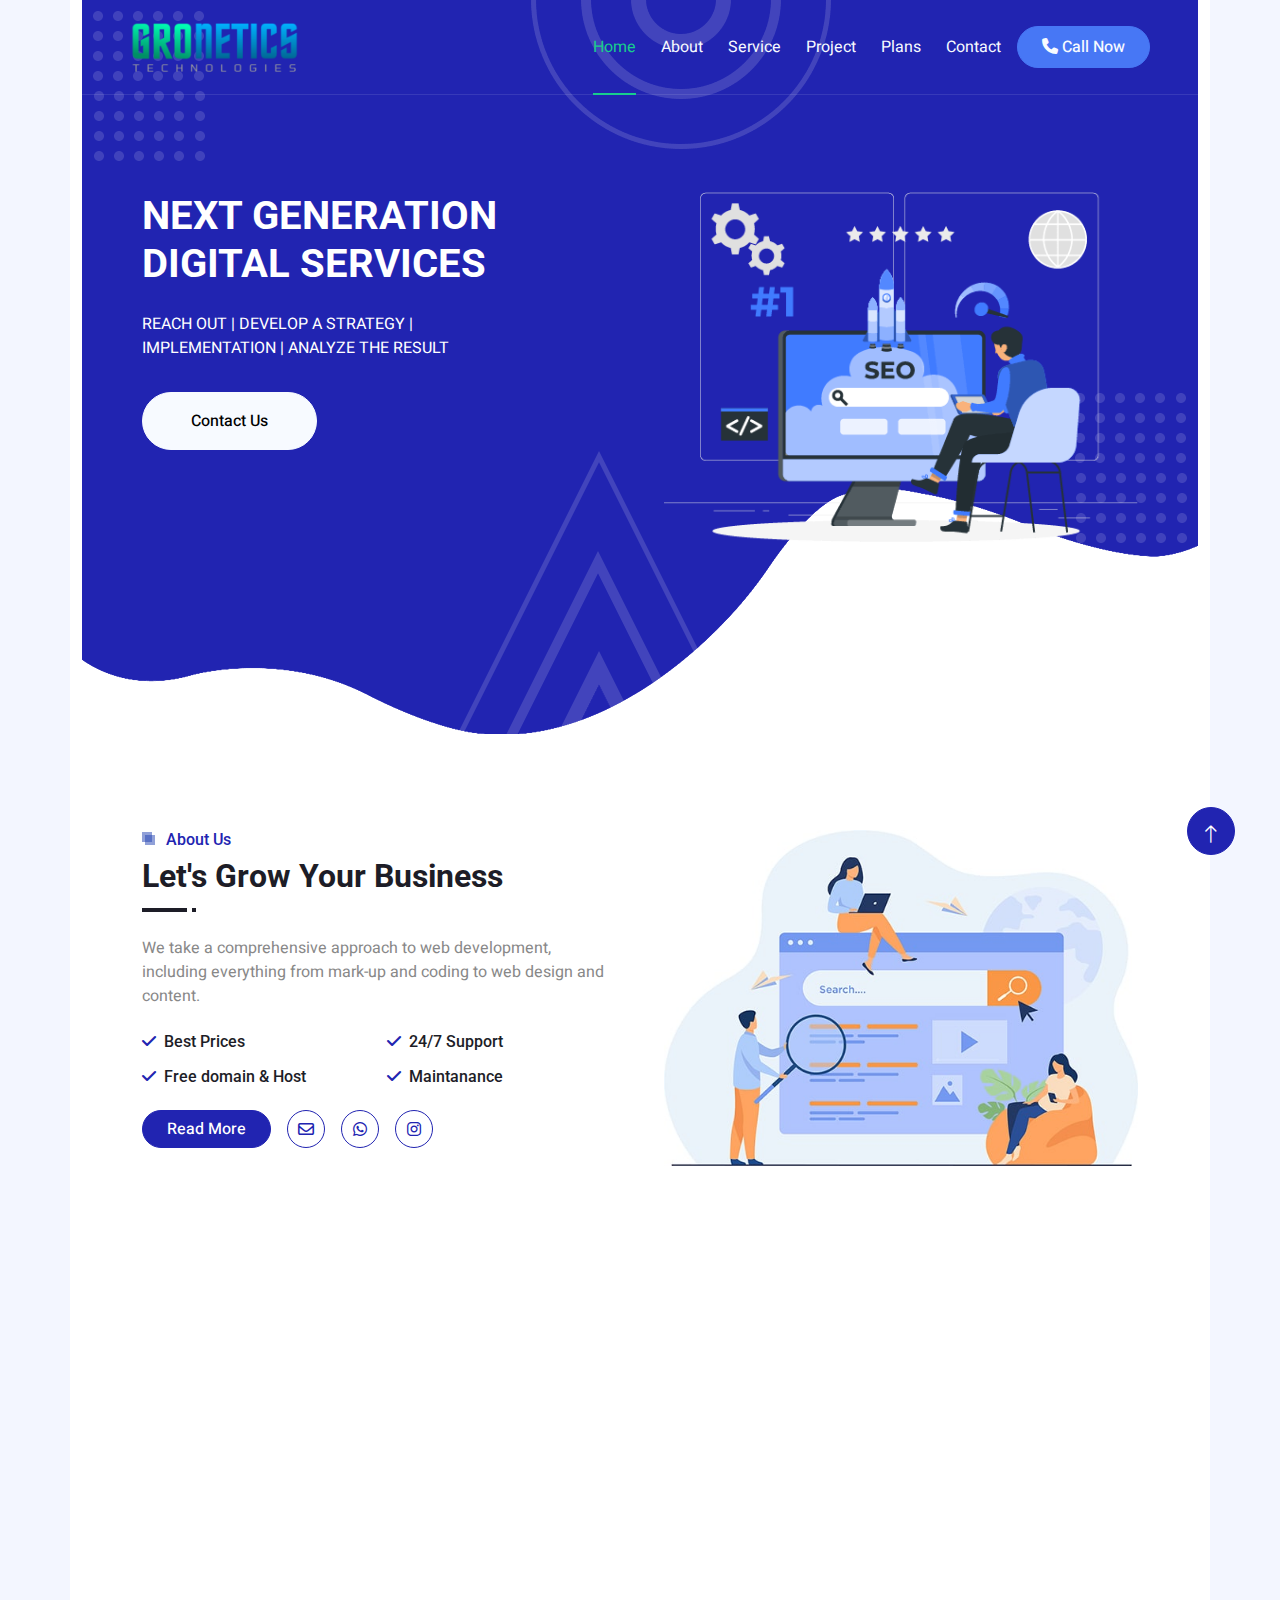
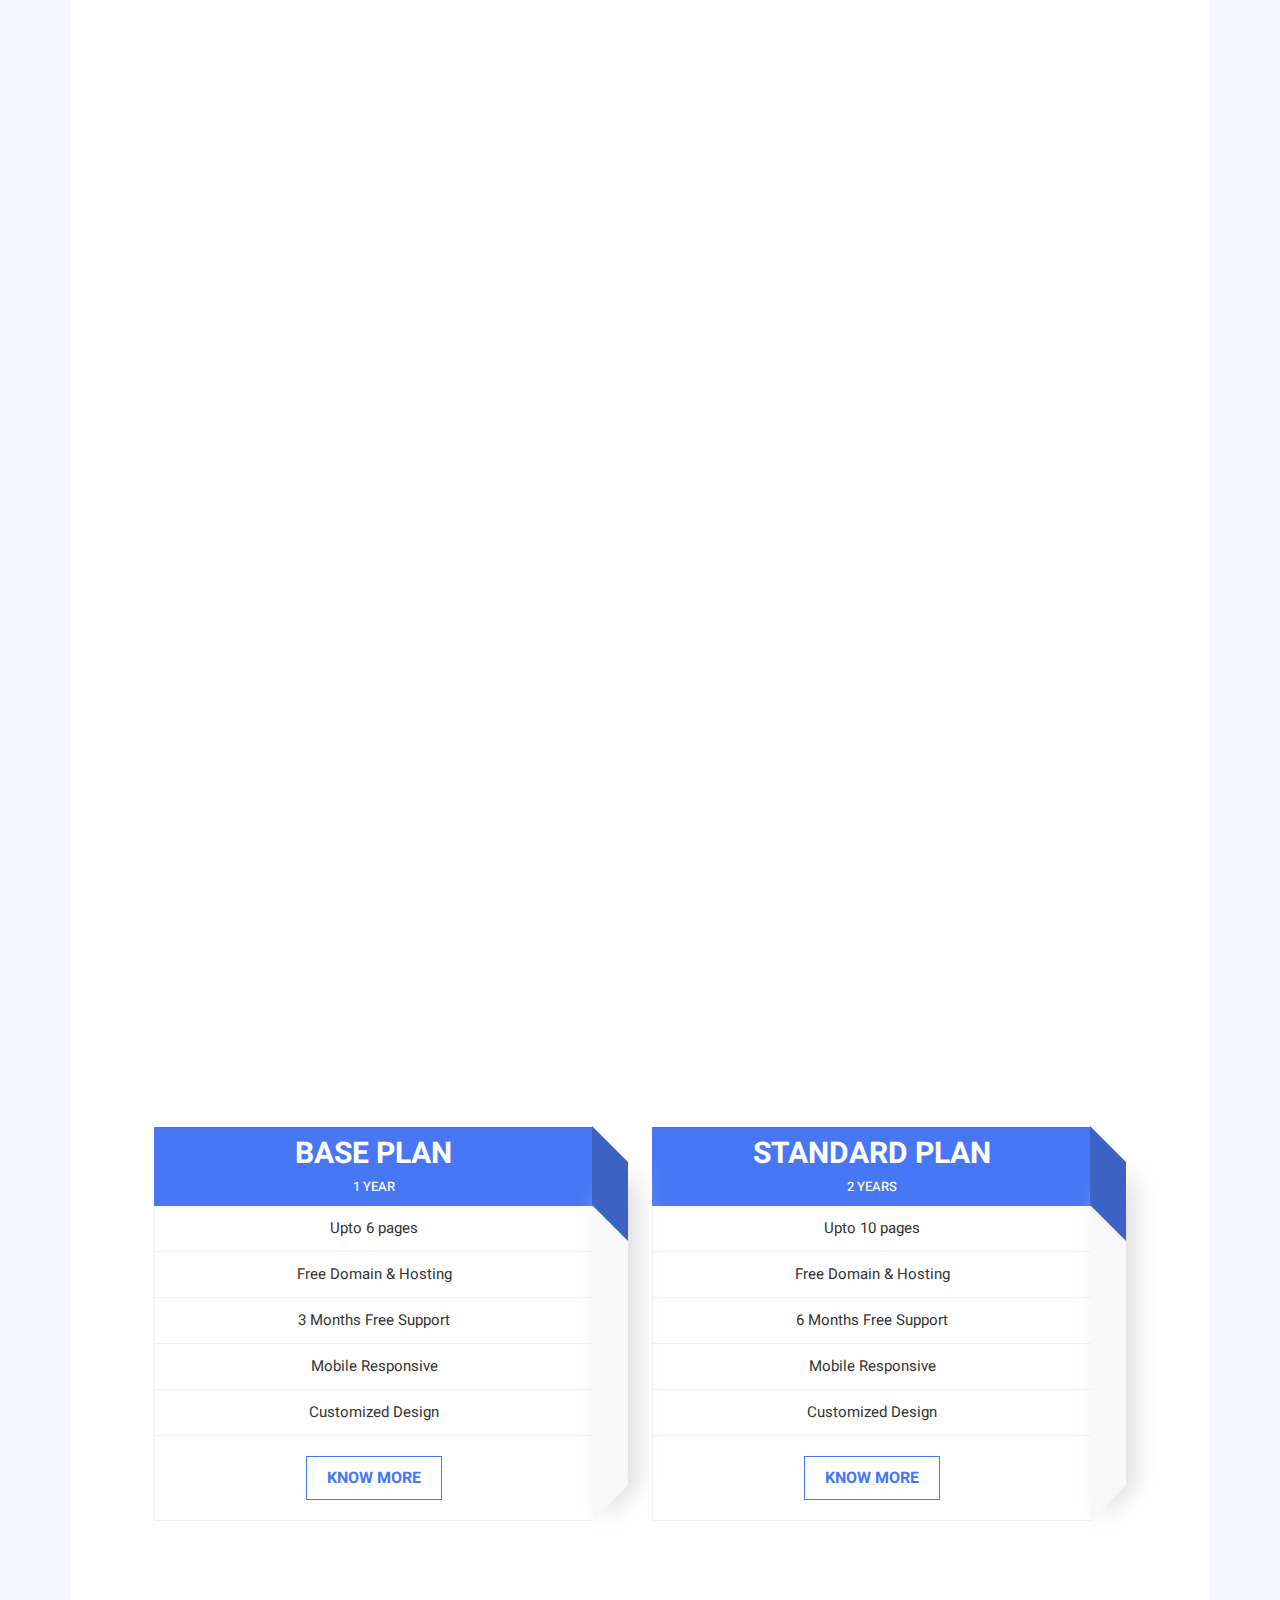
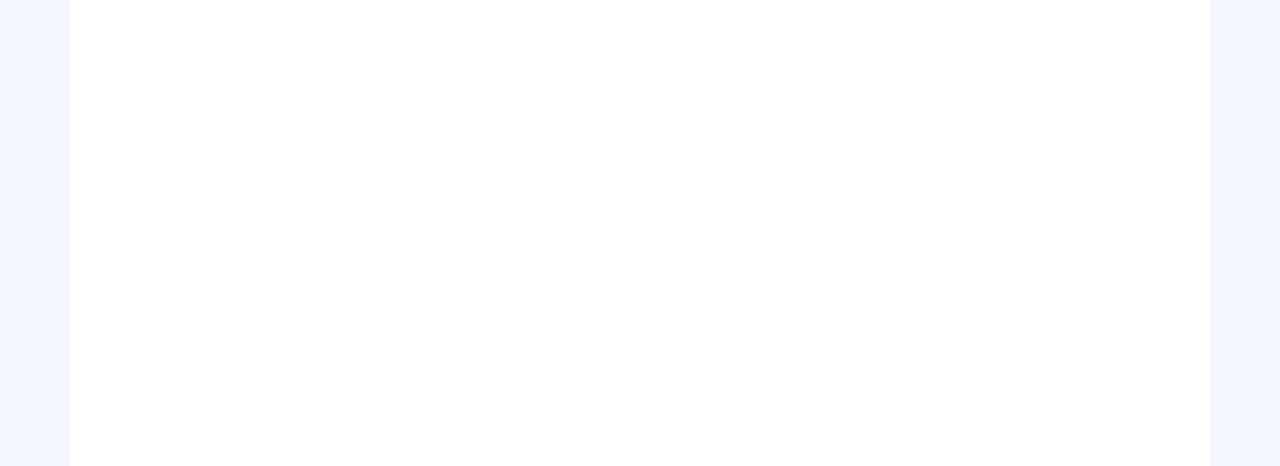
==== commit 2a811df2: "Plan box size adjusted" ====
--- a/index.html
+++ b/index.html
@@ -374,14 +374,14 @@
 
         <!-- Plans -->
         <div class="container-xxl py-5">
-            <div class="container px-lg-5">
+            <div class=" px-lg-5">
                 <div class="section-title position-relative text-center mb-5 pb-2 wow fadeInUp" data-wow-delay="0.1s">
                     <h6 class="position-relative d-inline text-primary ps-4">Our Plans</h6>
                     <h2 class="mt-2">Choose your plan</h2>
                 </div>
 
                 <div class="container">
-                    <div class="row ms-4">
+                    <div class="row ">
                         <div class="col-md-6 col-sm-6 ">
                             <div class="pricingTable">
                                 <div class="pricing_heading">
